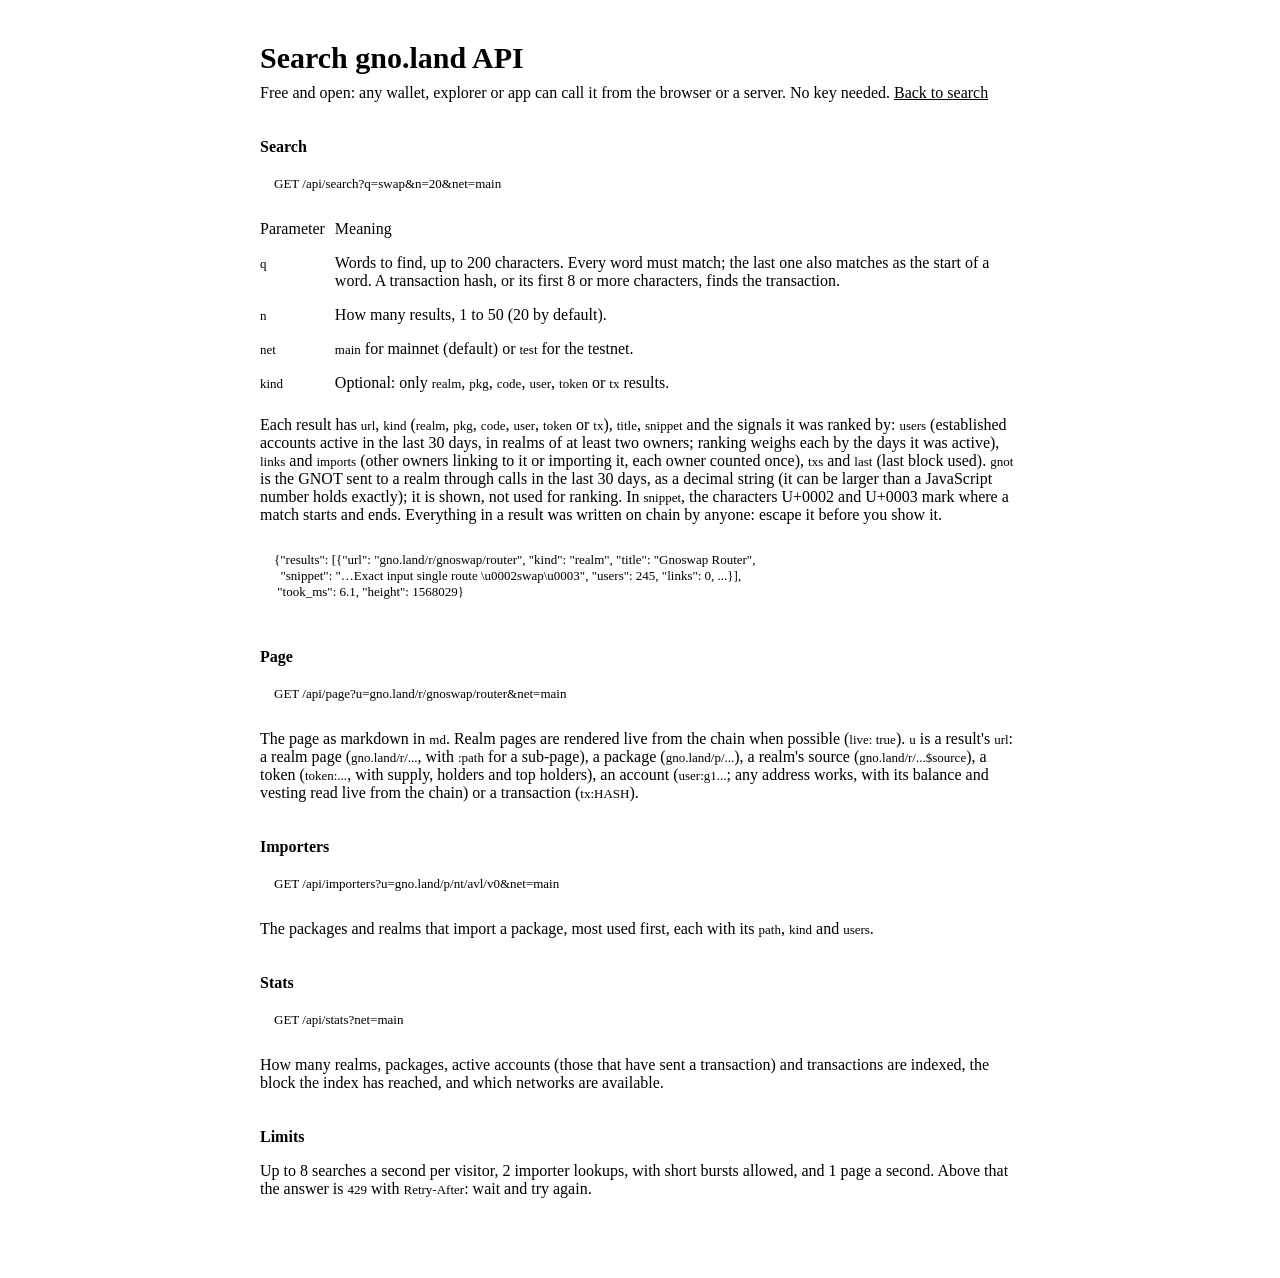
==== web/api.html @ 29fda671 "Search gno.land: realms, packages and their source, accounts, tokens and transactions on mainnet and" ====
<!doctype html>
<html lang="en">
<head>
<meta charset="utf-8">
<meta name="viewport" content="width=device-width, initial-scale=1, viewport-fit=cover">
<title>Search gno.land API</title>
<meta name="description" content="A free, open API to search everything on gno.land.">
<link rel="preconnect" href="https://fonts.gstatic.com" crossorigin>
<link rel="stylesheet" href="https://fonts.googleapis.com/css2?family=Space+Grotesk:wght@400;500;600&family=JetBrains+Mono:wght@400;500&display=swap">
<link rel="stylesheet" href="/base.css">
<script src="/theme.js"></script>
<style>
  /* Section: ad- (API docs). Routes here and in gnosearch/server.py change together. */
  html, body { margin: 0; background: var(--bg); color: var(--ink); font: 400 var(--t-m)/1.6 "Space Grotesk", system-ui, sans-serif; }
  .ad-page { max-width: 760px; margin: 0 auto; padding: 40px 16px 64px; }
  .ad-page h1 { font-size: 30px; line-height: 1.2; margin: 0 0 8px; text-wrap: balance; }
  .ad-page h2 { font-size: var(--t-xl); margin: 36px 0 8px; }
  .ad-lead { color: var(--dim); margin: 0 0 8px; }
  .ad-page a { color: var(--accent); }
  .ad-page code, .ad-page pre { font-family: var(--mono); font-size: 13px; }
  .ad-page pre { background: var(--faint); border-radius: 10px; padding: 12px 14px; overflow-x: auto; margin: 8px 0; }
  .ad-page table { border-collapse: collapse; width: 100%; font-size: var(--t-s); }
  .ad-table { overflow-x: auto; }
  .ad-page td, .ad-page th { border-bottom: 1px solid var(--faint); padding: 8px 10px 8px 0; text-align: left; vertical-align: top; }
  .ad-page th { color: var(--dim); font-weight: 500; }
</style>
</head>
<body>
<main class="ad-page">
  <h1>Search gno.land API</h1>
  <p class="ad-lead">Free and open: any wallet, explorer or app can call it from the browser or a server. No key needed. <a href="/">Back to search</a></p>

  <h2>Search</h2>
  <pre>GET /api/search?q=swap&amp;n=20&amp;net=main</pre>
  <div class="ad-table"><table>
    <tr><th>Parameter</th><th>Meaning</th></tr>
    <tr><td><code>q</code></td><td>Words to find, up to 200 characters. Every word must match; the last one also matches as the start of a word. A transaction hash, or its first 8 or more characters, finds the transaction.</td></tr>
    <tr><td><code>n</code></td><td>How many results, 1 to 50 (20 by default).</td></tr>
    <tr><td><code>net</code></td><td><code>main</code> for mainnet (default) or <code>test</code> for the testnet.</td></tr>
    <tr><td><code>kind</code></td><td>Optional: only <code>realm</code>, <code>pkg</code>, <code>code</code>, <code>user</code>, <code>token</code> or <code>tx</code> results.</td></tr>
  </table></div>
  <p>Each result has <code>url</code>, <code>kind</code> (<code>realm</code>, <code>pkg</code>, <code>code</code>, <code>user</code>, <code>token</code> or <code>tx</code>), <code>title</code>, <code>snippet</code> and the signals it was ranked by: <code>users</code> (established accounts active in the last 30 days, in realms of at least two owners; ranking weighs each by the days it was active), <code>links</code> and <code>imports</code> (other owners linking to it or importing it, each owner counted once), <code>txs</code> and <code>last</code> (last block used). <code>gnot</code> is the GNOT sent to a realm through calls in the last 30 days, as a decimal string (it can be larger than a JavaScript number holds exactly); it is shown, not used for ranking. In <code>snippet</code>, the characters U+0002 and U+0003 mark where a match starts and ends. Everything in a result was written on chain by anyone: escape it before you show it.</p>
  <pre>{"results": [{"url": "gno.land/r/gnoswap/router", "kind": "realm", "title": "Gnoswap Router",
  "snippet": "…Exact input single route \u0002swap\u0003", "users": 245, "links": 0, ...}],
 "took_ms": 6.1, "height": 1568029}</pre>

  <h2>Page</h2>
  <pre>GET /api/page?u=gno.land/r/gnoswap/router&amp;net=main</pre>
  <p>The page as markdown in <code>md</code>. Realm pages are rendered live from the chain when possible (<code>live: true</code>). <code>u</code> is a result's <code>url</code>: a realm page (<code>gno.land/r/...</code>, with <code>:path</code> for a sub-page), a package (<code>gno.land/p/...</code>), a realm's source (<code>gno.land/r/...$source</code>), a token (<code>token:...</code>, with supply, holders and top holders), an account (<code>user:g1...</code>; any address works, with its balance and vesting read live from the chain) or a transaction (<code>tx:HASH</code>).</p>

  <h2>Importers</h2>
  <pre>GET /api/importers?u=gno.land/p/nt/avl/v0&amp;net=main</pre>
  <p>The packages and realms that import a package, most used first, each with its <code>path</code>, <code>kind</code> and <code>users</code>.</p>

  <h2>Stats</h2>
  <pre>GET /api/stats?net=main</pre>
  <p>How many realms, packages, active accounts (those that have sent a transaction) and transactions are indexed, the block the index has reached, and which networks are available.</p>

  <h2>Limits</h2>
  <p>Up to 8 searches a second per visitor, 2 importer lookups, with short bursts allowed, and 1 page a second. Above that the answer is <code>429</code> with <code>Retry-After</code>: wait and try again.</p>
</main>
</body>
</html>
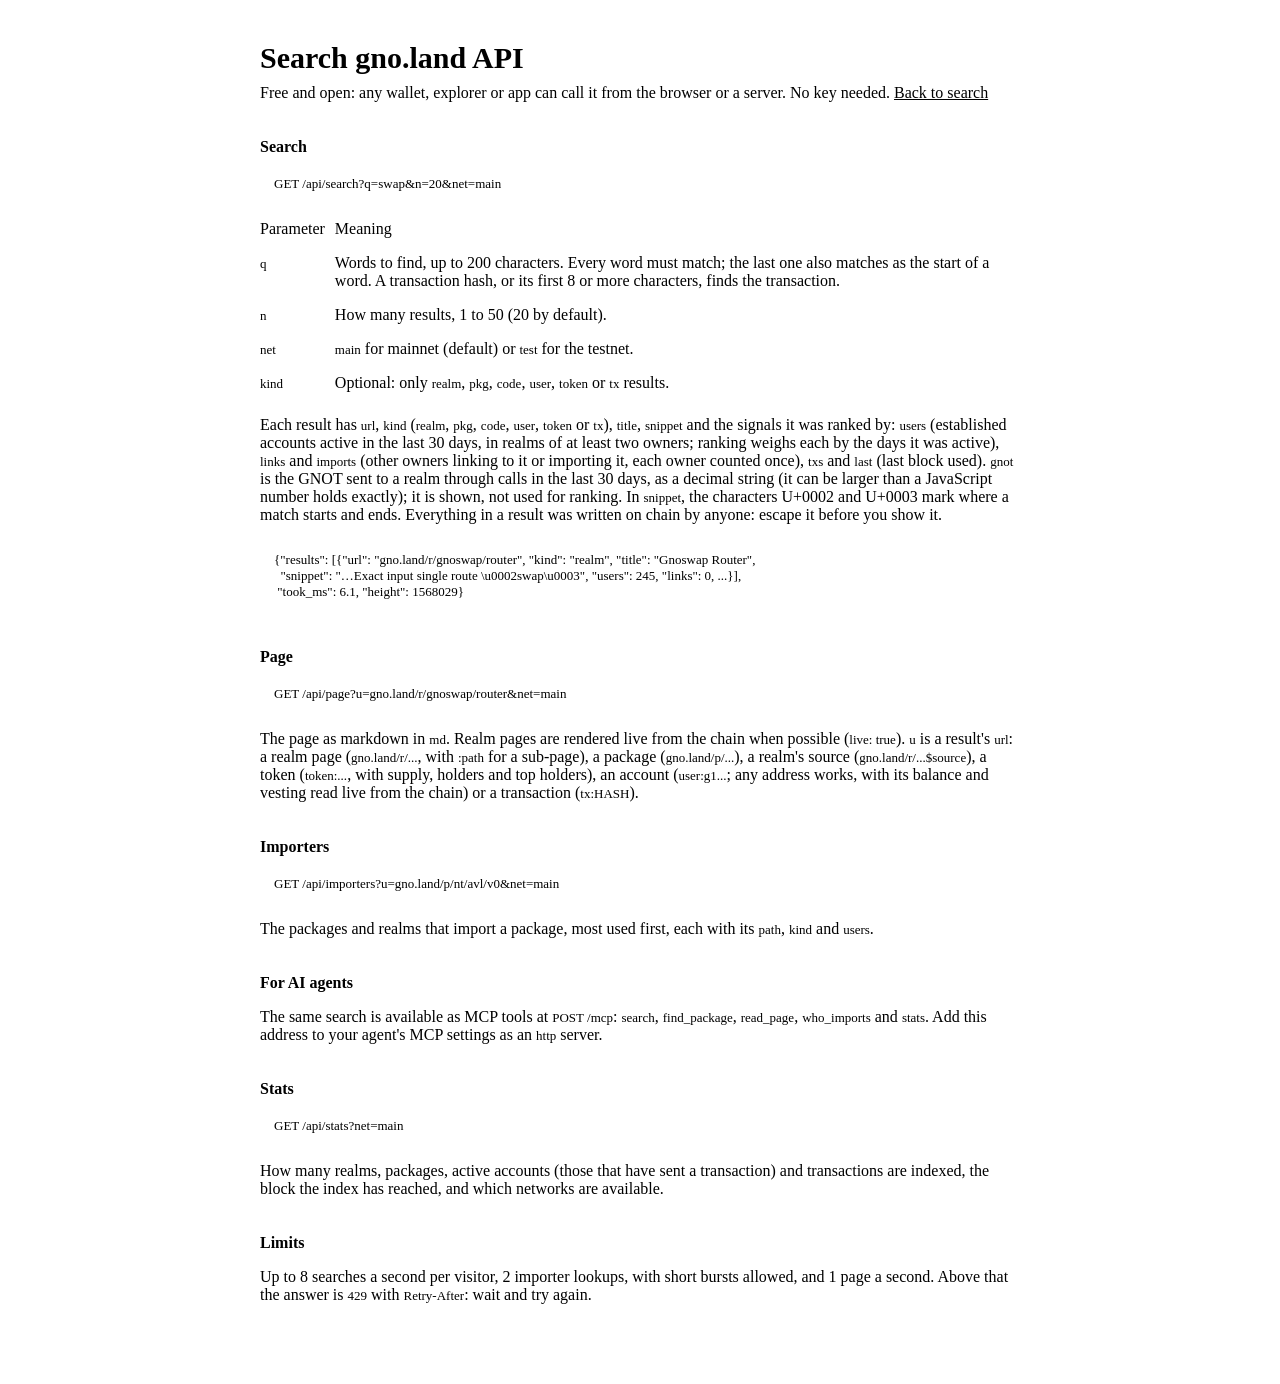
==== commit 2e8cdfb9: "Serve the agent tools over HTTP too, so an agent needs only a search server's address, each agent ra" ====
--- a/web/api.html
+++ b/web/api.html
@@ -52,6 +52,9 @@
   <pre>GET /api/importers?u=gno.land/p/nt/avl/v0&amp;net=main</pre>
   <p>The packages and realms that import a package, most used first, each with its <code>path</code>, <code>kind</code> and <code>users</code>.</p>
 
+  <h2>For AI agents</h2>
+  <p>The same search is available as MCP tools at <code>POST /mcp</code>: <code>search</code>, <code>find_package</code>, <code>read_page</code>, <code>who_imports</code> and <code>stats</code>. Add this address to your agent's MCP settings as an <code>http</code> server.</p>
+
   <h2>Stats</h2>
   <pre>GET /api/stats?net=main</pre>
   <p>How many realms, packages, active accounts (those that have sent a transaction) and transactions are indexed, the block the index has reached, and which networks are available.</p>
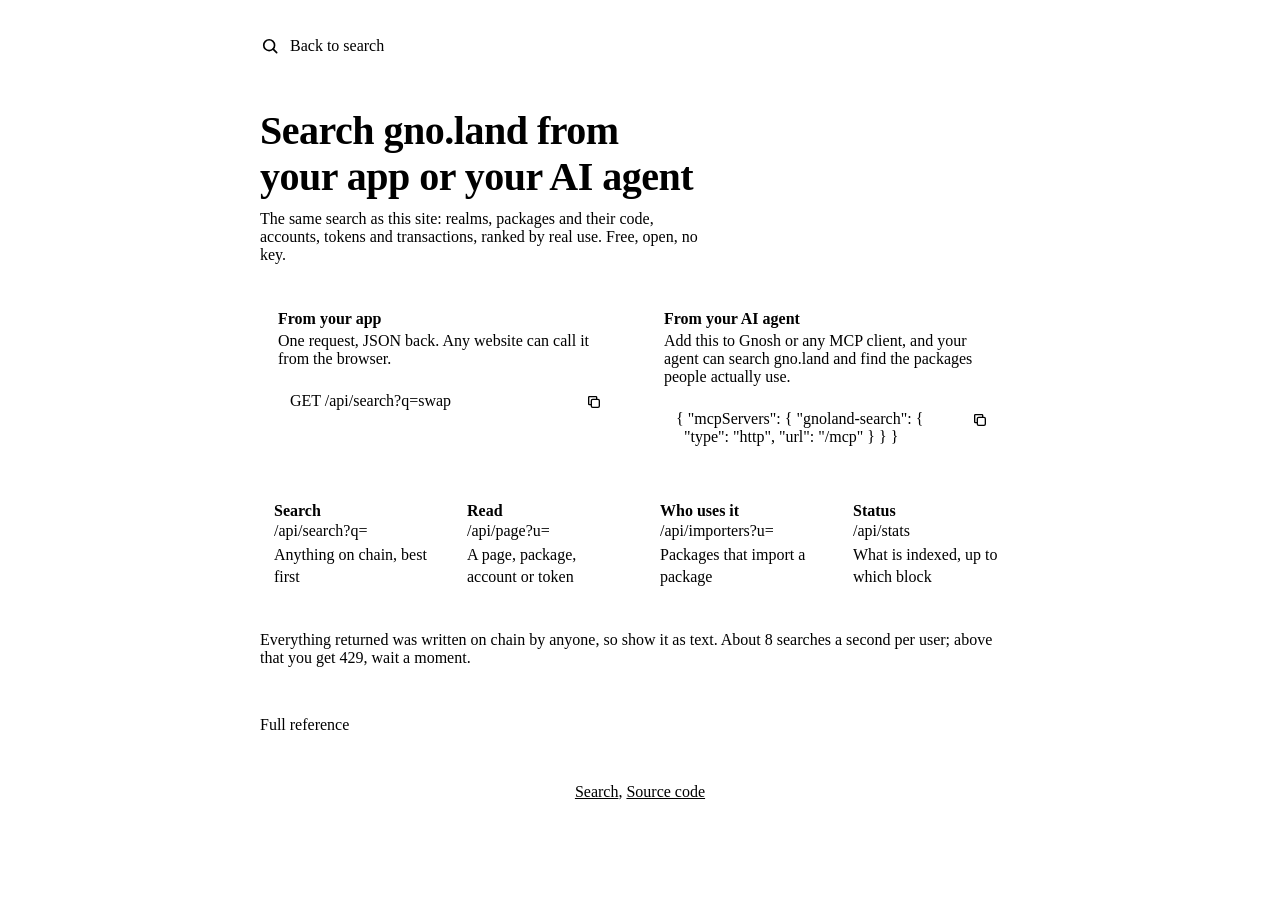
==== commit cf9e753d: "Page past the first 20 results with More results and offset, and rebuild the developers page in the " ====
--- a/web/api.html
+++ b/web/api.html
@@ -3,64 +3,118 @@
 <head>
 <meta charset="utf-8">
 <meta name="viewport" content="width=device-width, initial-scale=1, viewport-fit=cover">
-<title>Search gno.land API</title>
-<meta name="description" content="A free, open API to search everything on gno.land.">
+<title>Search gno.land for developers</title>
+<meta name="description" content="Free, open search for gno.land, for apps and AI agents. No key needed.">
 <link rel="preconnect" href="https://fonts.gstatic.com" crossorigin>
 <link rel="stylesheet" href="https://fonts.googleapis.com/css2?family=Space+Grotesk:wght@400;500;600&family=JetBrains+Mono:wght@400;500&display=swap">
 <link rel="stylesheet" href="/base.css">
 <script src="/theme.js"></script>
 <style>
-  /* Section: ad- (API docs). Routes here and in gnosearch/server.py change together. */
+  /* Section: ad- (developers page). Same tokens, type and card shape as the search; the routes here and
+     in gnosearch/server.py change together. */
+  :root { --col: min(760px, calc(100vw - 32px)); }
   html, body { margin: 0; background: var(--bg); color: var(--ink); font: 400 var(--t-m)/1.6 "Space Grotesk", system-ui, sans-serif; }
-  .ad-page { max-width: 760px; margin: 0 auto; padding: 40px 16px 64px; }
-  .ad-page h1 { font-size: 30px; line-height: 1.2; margin: 0 0 8px; text-wrap: balance; }
-  .ad-page h2 { font-size: var(--t-xl); margin: 36px 0 8px; }
-  .ad-lead { color: var(--dim); margin: 0 0 8px; }
+  body { background: radial-gradient(ellipse at 50% -10%, var(--bg0), var(--bg) 60%) fixed; }
+  .ad-page { width: var(--col); margin: 0 auto; padding: 24px 0 64px; }
+  .ad-top { display: flex; align-items: center; min-height: 44px; }
+  .ad-back { display: inline-flex; align-items: center; gap: 10px; height: 44px; color: var(--accent); text-decoration: none; font-weight: 500; }
+  .ad-back svg { width: 20px; height: 20px; }
+  .ad-hero { margin: 40px 0 28px; }
+  .ad-hero h1 { font-size: clamp(28px, 6vw, 40px); line-height: 1.15; margin: 0 0 10px; letter-spacing: -.5px; text-wrap: balance; }
+  .ad-hero p { margin: 0; color: var(--dim); font-size: var(--t-l); max-width: 56ch; }
+  .ad-two { display: grid; grid-template-columns: 1fr 1fr; gap: 12px; }
+  @media (max-width: 700px) { .ad-two { grid-template-columns: 1fr; } }
+  .ad-card { background: var(--card); border: 1px solid var(--line); border-radius: 16px; padding: 18px; min-width: 0;
+    backdrop-filter: blur(12px); -webkit-backdrop-filter: blur(12px); }
+  .ad-card h2 { font-size: var(--t-l); margin: 0 0 4px; }
+  .ad-card p { margin: 0 0 12px; color: var(--dim); font-size: var(--t-s); }
+  .ad-code { position: relative; }
+  /* examples wrap inside their box, clear of the copy button, instead of scrolling under it */
+  .ad-code pre { margin: 0; padding: 12px 44px 12px 12px; border-radius: 10px; background: var(--faint);
+    font: 400 12.5px/1.55 var(--mono); white-space: pre-wrap; overflow-wrap: anywhere; }
+  .ad-copy { position: absolute; top: 4px; right: 4px; width: 36px; height: 36px; border: 0; border-radius: 18px; background: none;
+    color: var(--dim); cursor: pointer; display: grid; place-items: center; }
+  .ad-copy svg { width: 16px; height: 16px; }
+  @media (hover: hover) { .ad-copy:hover { color: var(--accent); } }
+  .ad-asks { display: grid; grid-template-columns: repeat(4, 1fr); gap: 12px; margin: 12px 0 28px; }
+  @media (max-width: 700px) { .ad-asks { grid-template-columns: 1fr 1fr; } }
+  .ad-ask { background: var(--card); border-radius: 14px; padding: 14px; min-width: 0; }
+  .ad-ask b { display: block; font-weight: 600; margin-bottom: 2px; }
+  .ad-ask code { font: 400 11.5px/1.4 var(--mono); color: var(--path); overflow-wrap: anywhere; }
+  .ad-ask span { display: block; color: var(--dim); font-size: var(--t-s); line-height: 1.4; margin-top: 4px; }
+  .ad-note { color: var(--dim); font-size: var(--t-s); margin: 0 0 8px; }
   .ad-page a { color: var(--accent); }
-  .ad-page code, .ad-page pre { font-family: var(--mono); font-size: 13px; }
-  .ad-page pre { background: var(--faint); border-radius: 10px; padding: 12px 14px; overflow-x: auto; margin: 8px 0; }
-  .ad-page table { border-collapse: collapse; width: 100%; font-size: var(--t-s); }
+  .ad-ref { margin-top: 28px; border-top: 1px solid var(--faint); padding-top: 8px; }
+  .ad-ref summary { cursor: pointer; min-height: 44px; display: flex; align-items: center; font-weight: 500; color: var(--accent); }
+  .ad-ref h3 { font-size: var(--t-m); margin: 22px 0 6px; }
+  .ad-ref p, .ad-ref td { font-size: var(--t-s); }
+  .ad-ref code { font-family: var(--mono); font-size: 12.5px; }
   .ad-table { overflow-x: auto; }
-  .ad-page td, .ad-page th { border-bottom: 1px solid var(--faint); padding: 8px 10px 8px 0; text-align: left; vertical-align: top; }
-  .ad-page th { color: var(--dim); font-weight: 500; }
+  .ad-table table { border-collapse: collapse; width: 100%; }
+  .ad-table td, .ad-table th { border-bottom: 1px solid var(--faint); padding: 7px 10px 7px 0; text-align: left; vertical-align: top; }
+  .ad-table th { color: var(--dim); font-weight: 500; font-size: var(--t-xs); }
+  .ad-foot { margin-top: 36px; color: var(--dim); font: 400 var(--t-xs)/1.6 var(--mono); text-align: center; }
 </style>
 </head>
 <body>
 <main class="ad-page">
-  <h1>Search gno.land API</h1>
-  <p class="ad-lead">Free and open: any wallet, explorer or app can call it from the browser or a server. No key needed. <a href="/">Back to search</a></p>
+  <div class="ad-top">
+    <a class="ad-back" href="/"><svg viewBox="0 0 24 24" fill="none" stroke="currentColor" stroke-width="2" stroke-linecap="round"><circle cx="11" cy="11" r="6.5"/><path d="M20 20l-4.2-4.2"/></svg>Back to search</a>
+  </div>
 
-  <h2>Search</h2>
-  <pre>GET /api/search?q=swap&amp;n=20&amp;net=main</pre>
-  <div class="ad-table"><table>
-    <tr><th>Parameter</th><th>Meaning</th></tr>
-    <tr><td><code>q</code></td><td>Words to find, up to 200 characters. Every word must match; the last one also matches as the start of a word. A transaction hash, or its first 8 or more characters, finds the transaction.</td></tr>
-    <tr><td><code>n</code></td><td>How many results, 1 to 50 (20 by default).</td></tr>
-    <tr><td><code>net</code></td><td><code>main</code> for mainnet (default) or <code>test</code> for the testnet.</td></tr>
-    <tr><td><code>kind</code></td><td>Optional: only <code>realm</code>, <code>pkg</code>, <code>code</code>, <code>user</code>, <code>token</code> or <code>tx</code> results.</td></tr>
-  </table></div>
-  <p>Each result has <code>url</code>, <code>kind</code> (<code>realm</code>, <code>pkg</code>, <code>code</code>, <code>user</code>, <code>token</code> or <code>tx</code>), <code>title</code>, <code>snippet</code> and the signals it was ranked by: <code>users</code> (established accounts active in the last 30 days, in realms of at least two owners; ranking weighs each by the days it was active), <code>links</code> and <code>imports</code> (other owners linking to it or importing it, each owner counted once), <code>txs</code> and <code>last</code> (last block used). <code>gnot</code> is the GNOT sent to a realm through calls in the last 30 days, as a decimal string (it can be larger than a JavaScript number holds exactly); it is shown, not used for ranking. In <code>snippet</code>, the characters U+0002 and U+0003 mark where a match starts and ends. Everything in a result was written on chain by anyone: escape it before you show it.</p>
-  <pre>{"results": [{"url": "gno.land/r/gnoswap/router", "kind": "realm", "title": "Gnoswap Router",
-  "snippet": "…Exact input single route \u0002swap\u0003", "users": 245, "links": 0, ...}],
- "took_ms": 6.1, "height": 1568029}</pre>
+  <section class="ad-hero">
+    <h1>Search gno.land from your app or your AI agent</h1>
+    <p>The same search as this site: realms, packages and their code, accounts, tokens and transactions, ranked by real use. Free, open, no key.</p>
+  </section>
 
-  <h2>Page</h2>
-  <pre>GET /api/page?u=gno.land/r/gnoswap/router&amp;net=main</pre>
-  <p>The page as markdown in <code>md</code>. Realm pages are rendered live from the chain when possible (<code>live: true</code>). <code>u</code> is a result's <code>url</code>: a realm page (<code>gno.land/r/...</code>, with <code>:path</code> for a sub-page), a package (<code>gno.land/p/...</code>), a realm's source (<code>gno.land/r/...$source</code>), a token (<code>token:...</code>, with supply, holders and top holders), an account (<code>user:g1...</code>; any address works, with its balance and vesting read live from the chain) or a transaction (<code>tx:HASH</code>).</p>
+  <div class="ad-two">
+    <section class="ad-card">
+      <h2>From your app</h2>
+      <p>One request, JSON back. Any website can call it from the browser.</p>
+      <div class="ad-code"><pre>GET <span data-o></span>/api/search?q=swap</pre><button class="ad-copy" aria-label="Copy"><svg viewBox="0 0 24 24" fill="none" stroke="currentColor" stroke-width="2"><rect x="8" y="8" width="12" height="12" rx="2"/><path d="M16 8V5a1 1 0 0 0-1-1H5a1 1 0 0 0-1 1v10a1 1 0 0 0 1 1h3"/></svg></button></div>
+    </section>
+    <section class="ad-card" id="agents">
+      <h2>From your AI agent</h2>
+      <p>Add this to Gnosh or any MCP client, and your agent can search gno.land and find the packages people actually use.</p>
+      <div class="ad-code"><pre>{ "mcpServers": { "gnoland-search": {
+  "type": "http", "url": "<span data-o></span>/mcp" } } }</pre><button class="ad-copy" aria-label="Copy"><svg viewBox="0 0 24 24" fill="none" stroke="currentColor" stroke-width="2"><rect x="8" y="8" width="12" height="12" rx="2"/><path d="M16 8V5a1 1 0 0 0-1-1H5a1 1 0 0 0-1 1v10a1 1 0 0 0 1 1h3"/></svg></button></div>
+    </section>
+  </div>
 
-  <h2>Importers</h2>
-  <pre>GET /api/importers?u=gno.land/p/nt/avl/v0&amp;net=main</pre>
-  <p>The packages and realms that import a package, most used first, each with its <code>path</code>, <code>kind</code> and <code>users</code>.</p>
+  <div class="ad-asks">
+    <div class="ad-ask"><b>Search</b><code>/api/search?q=</code><span>Anything on chain, best first</span></div>
+    <div class="ad-ask"><b>Read</b><code>/api/page?u=</code><span>A page, package, account or token</span></div>
+    <div class="ad-ask"><b>Who uses it</b><code>/api/importers?u=</code><span>Packages that import a package</span></div>
+    <div class="ad-ask"><b>Status</b><code>/api/stats</code><span>What is indexed, up to which block</span></div>
+  </div>
 
-  <h2>For AI agents</h2>
-  <p>The same search is available as MCP tools at <code>POST /mcp</code>: <code>search</code>, <code>find_package</code>, <code>read_page</code>, <code>who_imports</code> and <code>stats</code>. Add this address to your agent's MCP settings as an <code>http</code> server.</p>
+  <p class="ad-note">Everything returned was written on chain by anyone, so show it as text. About 8 searches a second per user; above that you get 429, wait a moment.</p>
 
-  <h2>Stats</h2>
-  <pre>GET /api/stats?net=main</pre>
-  <p>How many realms, packages, active accounts (those that have sent a transaction) and transactions are indexed, the block the index has reached, and which networks are available.</p>
+  <details class="ad-ref">
+    <summary>Full reference</summary>
 
-  <h2>Limits</h2>
-  <p>Up to 8 searches a second per visitor, 2 importer lookups, with short bursts allowed, and 1 page a second. Above that the answer is <code>429</code> with <code>Retry-After</code>: wait and try again.</p>
+    <h3>Search</h3>
+    <div class="ad-table"><table>
+      <tr><th>Parameter</th><th>Meaning</th></tr>
+      <tr><td><code>q</code></td><td>Words, a package path, an address, a token symbol or a transaction hash prefix (up to 200 characters)</td></tr>
+      <tr><td><code>n</code>, <code>offset</code></td><td>How many results (1 to 50, 20 by default) and how many to skip; <code>more</code> says whether more follow, up to 100 deep</td></tr>
+      <tr><td><code>net</code></td><td><code>main</code> (default) or <code>test</code></td></tr>
+      <tr><td><code>kind</code></td><td>Only <code>realm</code>, <code>pkg</code>, <code>code</code>, <code>user</code>, <code>token</code> or <code>tx</code></td></tr>
+    </table></div>
+    <p>Each result has <code>url</code>, <code>kind</code>, <code>title</code>, <code>snippet</code> (matches between U+0002 and U+0003), and what it was ranked by: <code>users</code> this month, <code>imports</code> and <code>links</code> (other owners, each counted once). <code>gnot</code> is GNOT sent in this month, as a decimal string; it is shown, not ranked.</p>
+
+    <h3>Read</h3>
+    <p><code>/api/page?u=</code> takes a result's <code>url</code> and returns its markdown in <code>md</code>: a realm page, live when possible (<code>gno.land/r/...</code>, with <code>:path</code> for a sub-page), a package (<code>gno.land/p/...</code>), a realm's source (<code>...$source</code>), a token (<code>token:...</code>), an account (<code>user:g1...</code>, with its live balance) or a transaction (<code>tx:HASH</code>).</p>
+
+    <h3>Who uses it</h3>
+    <p><code>/api/importers?u=gno.land/p/...</code>: the packages and realms that import it, most used first.</p>
+
+    <h3>Agents</h3>
+    <p><code>POST /mcp</code> speaks MCP over HTTP, one request and one answer, with the tools <code>search</code>, <code>find_package</code>, <code>read_page</code>, <code>who_imports</code> and <code>stats</code>. To run the tools on your own machine instead, see the <a href="https://github.com/JoveCosmos/gnoland-search/tree/main/mcp" rel="noopener noreferrer">mcp folder</a> of the source.</p>
+  </details>
+
+  <p class="ad-foot"><a href="/">Search</a>, <a href="https://github.com/JoveCosmos/gnoland-search" rel="noopener noreferrer">Source code</a></p>
 </main>
+<script src="/api.js"></script>
 </body>
 </html>
